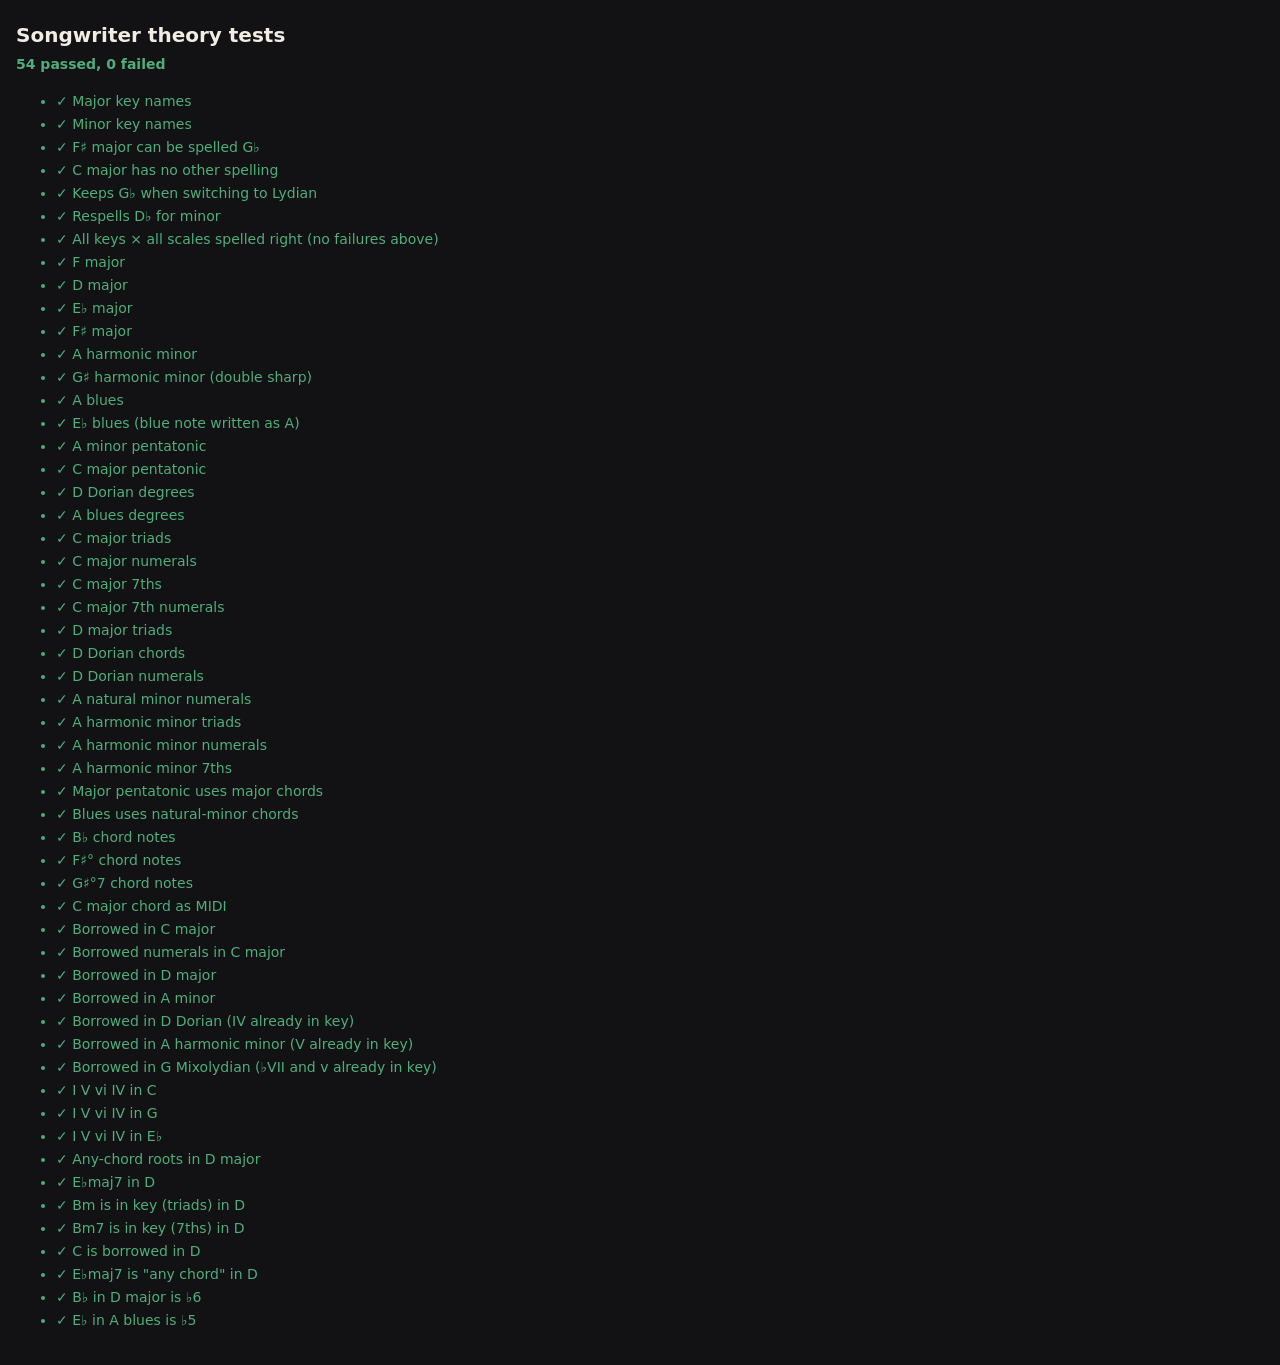
==== tests.html @ 05d2da49 "Songwriter 0.1 Co-Authored-By: Claude Opus 5.5 <noreply@anthropic.com>" ====
<!doctype html>
<html lang="en">
<head>
  <meta charset="utf-8">
  <meta name="viewport" content="width=device-width, initial-scale=1">
  <title>Songwriter tests</title>
  <style>
    body { margin: 0; padding: 20px 16px; background: #121214; color: #f1ede4; font: 14px/1.5 system-ui, sans-serif; }
    h1 { font-size: 20px; margin: 0 0 4px; }
    .summary { margin: 0 0 16px; font-weight: 600; }
    .pass { color: #4fae7a; } .fail { color: #d9704a; }
    li { margin: 2px 0; } code { color: #8f8a83; }
  </style>
</head>
<body>
  <h1>Songwriter theory tests</h1>
  <p class="summary" id="summary"></p>
  <ul id="list"></ul>
  <script src="theory.js"></script>
  <script src="tests.js"></script>
  <script>
    var results = SW.runTests();
    var failed = results.filter(function (r) { return !r.ok; }).length;
    var summary = document.getElementById('summary');
    summary.textContent = (results.length - failed) + ' passed, ' + failed + ' failed';
    summary.className = 'summary ' + (failed ? 'fail' : 'pass');
    document.getElementById('list').innerHTML = results.map(function (r) {
      return '<li class="' + (r.ok ? 'pass' : 'fail') + '">' + (r.ok ? '✓ ' : '✗ ') + r.name +
        (r.ok ? '' : '<br><code>got ' + JSON.stringify(r.got) + ', wanted ' + JSON.stringify(r.want) + '</code>') + '</li>';
    }).join('');
  </script>
</body>
</html>
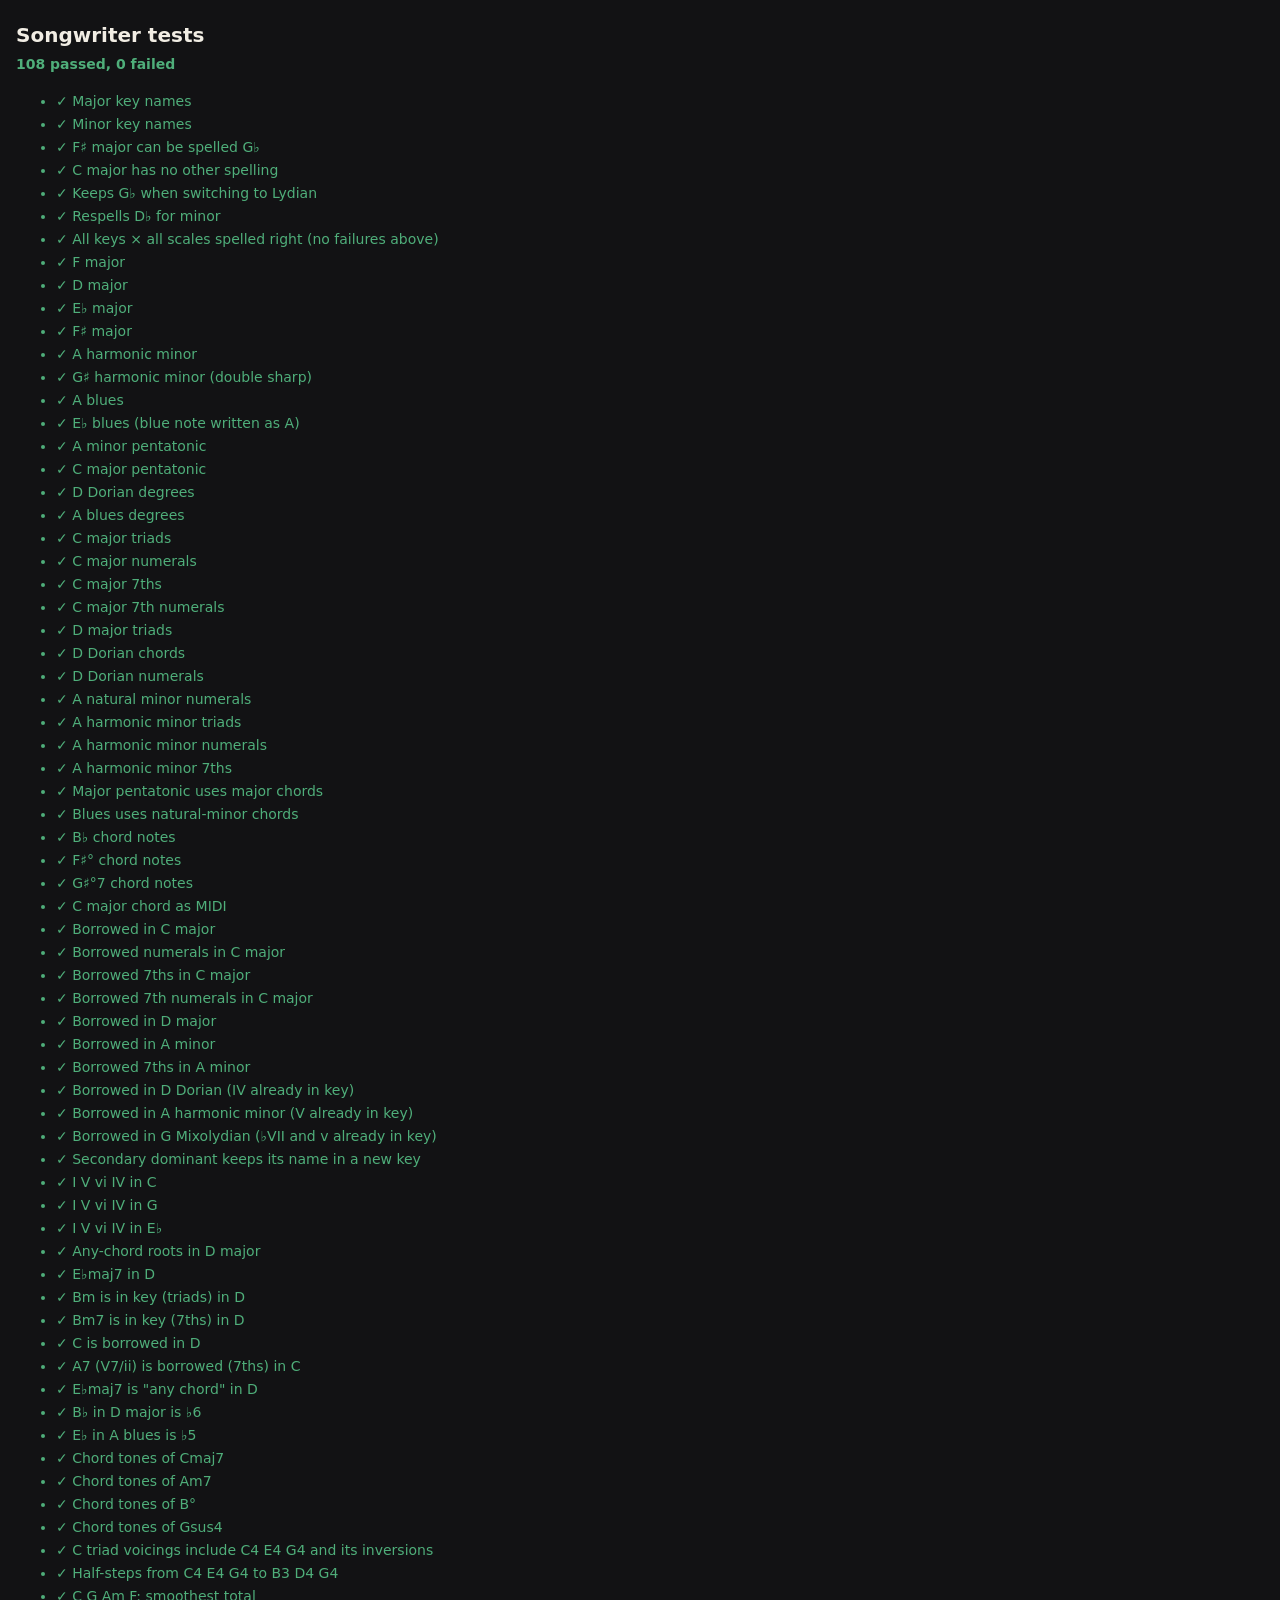
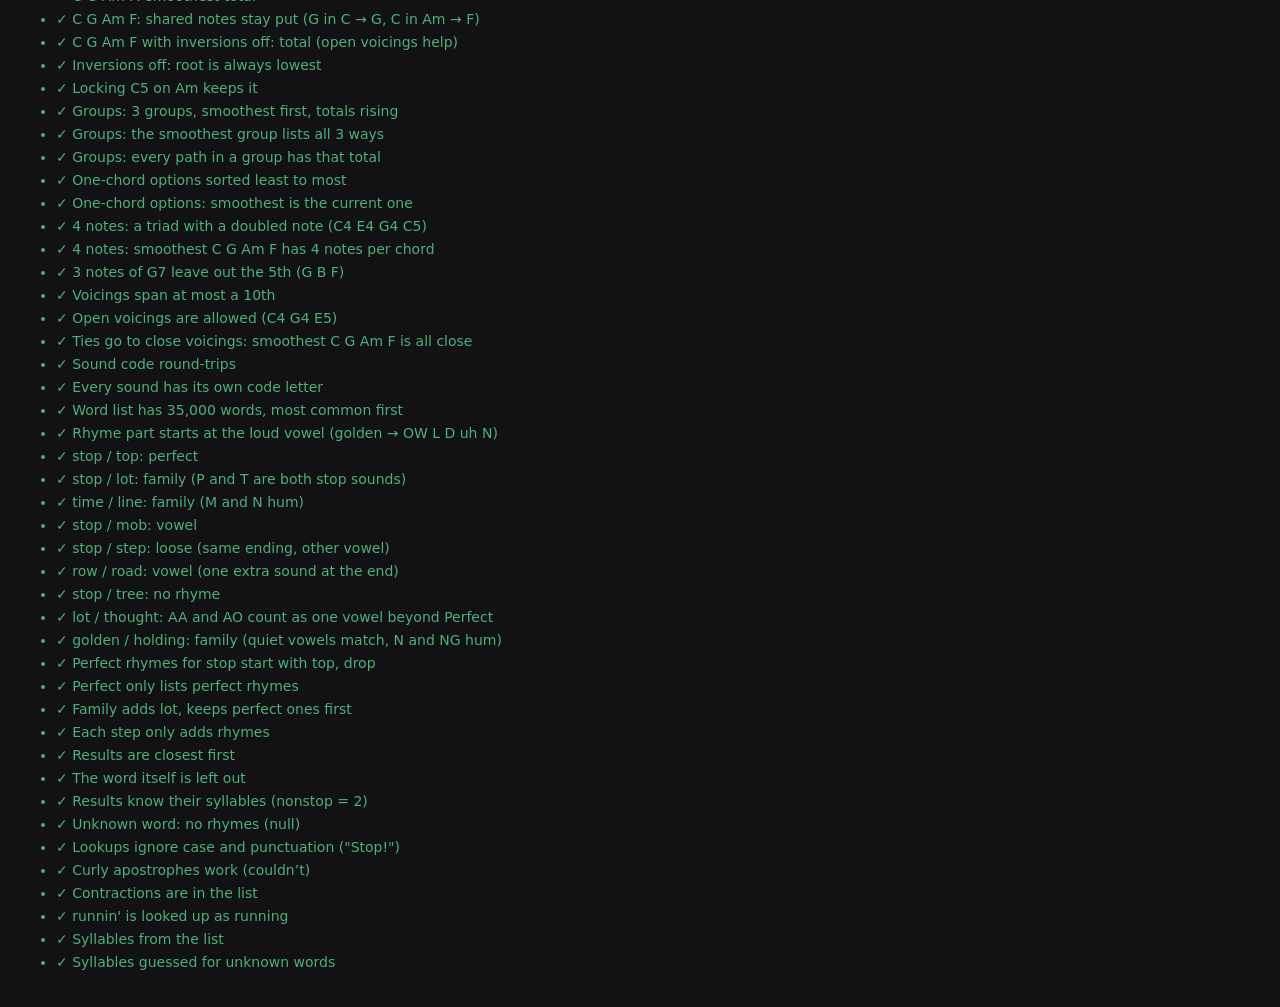
==== commit 939795c5: "1.0-beta4: Chords | Lyrics tabs, Find rhymes with Strictness slider Co-Authored-By: Claude Opus 5.5 " ====
--- a/tests.html
+++ b/tests.html
@@ -13,10 +13,12 @@
   </style>
 </head>
 <body>
-  <h1>Songwriter theory tests</h1>
+  <h1>Songwriter tests</h1>
   <p class="summary" id="summary"></p>
   <ul id="list"></ul>
   <script src="theory.js"></script>
+  <script src="words.js"></script>
+  <script src="rhymes.js"></script>
   <script src="tests.js"></script>
   <script>
     var results = SW.runTests();
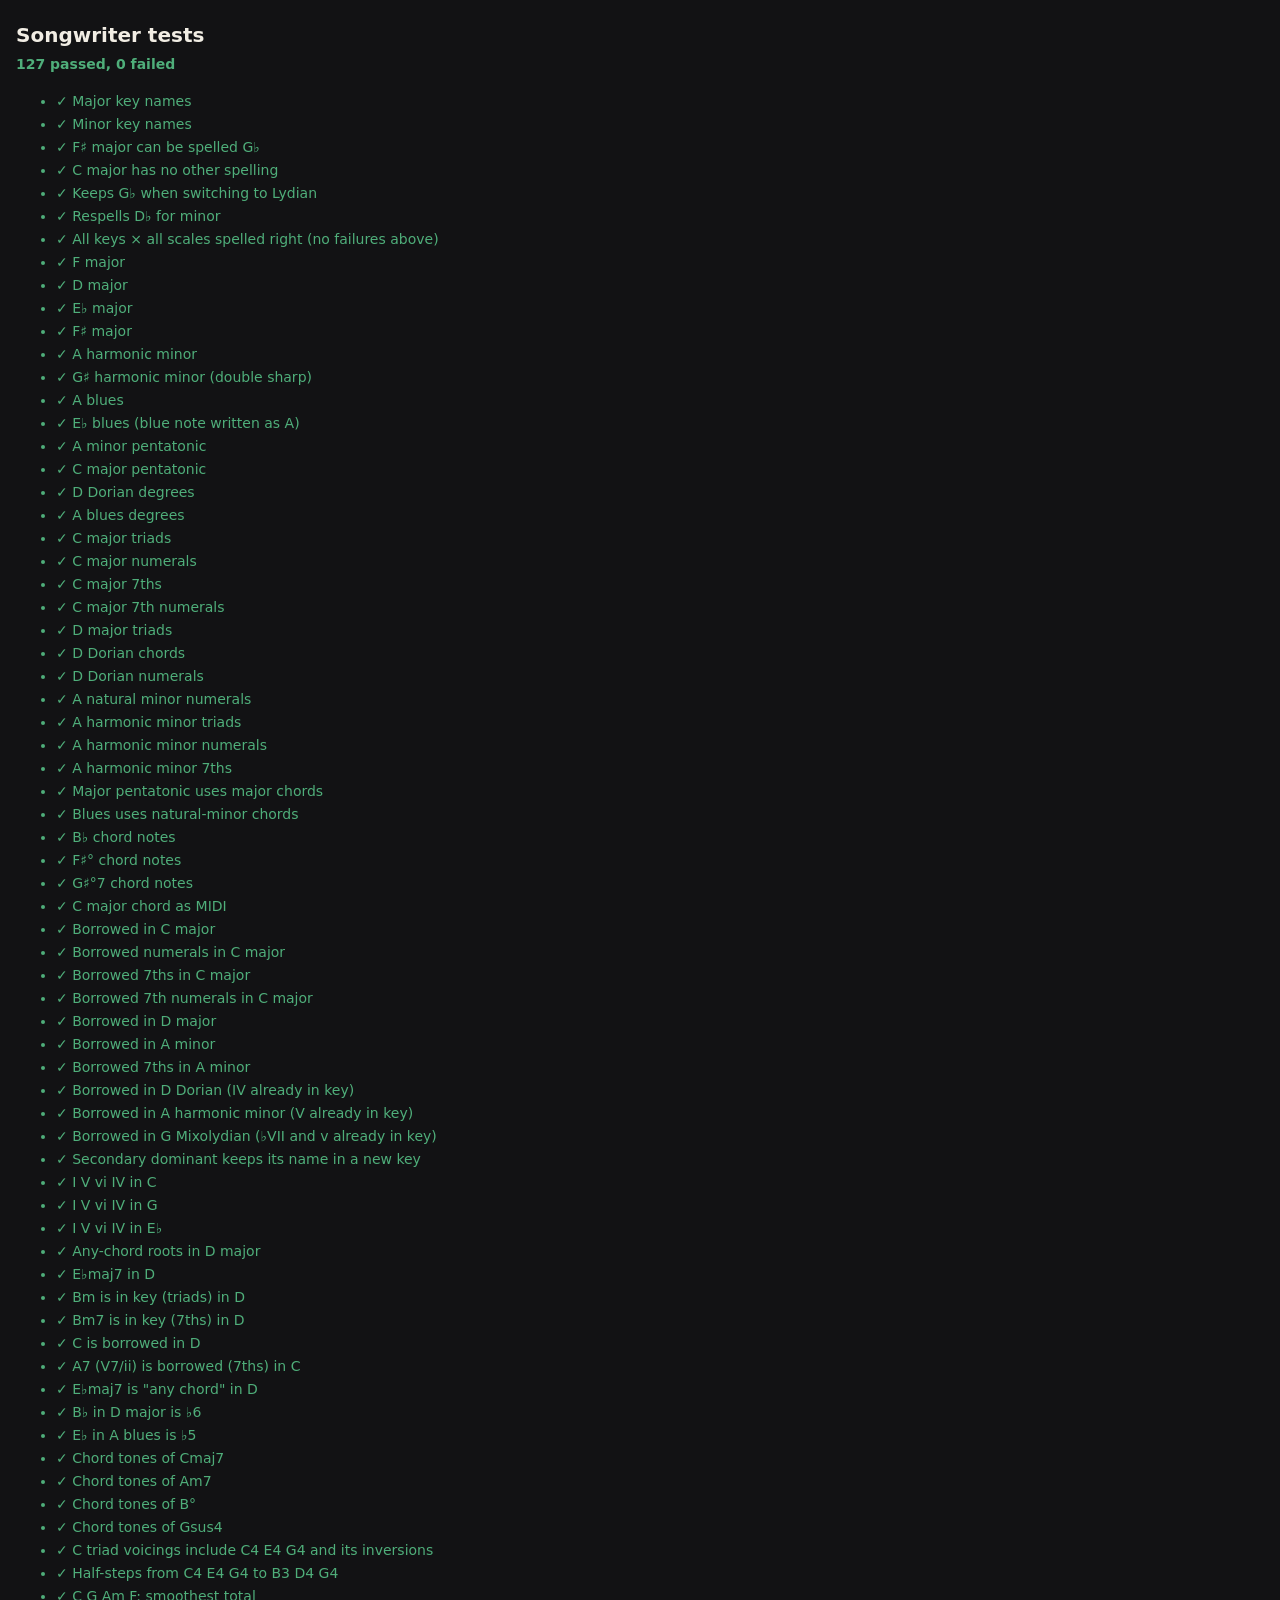
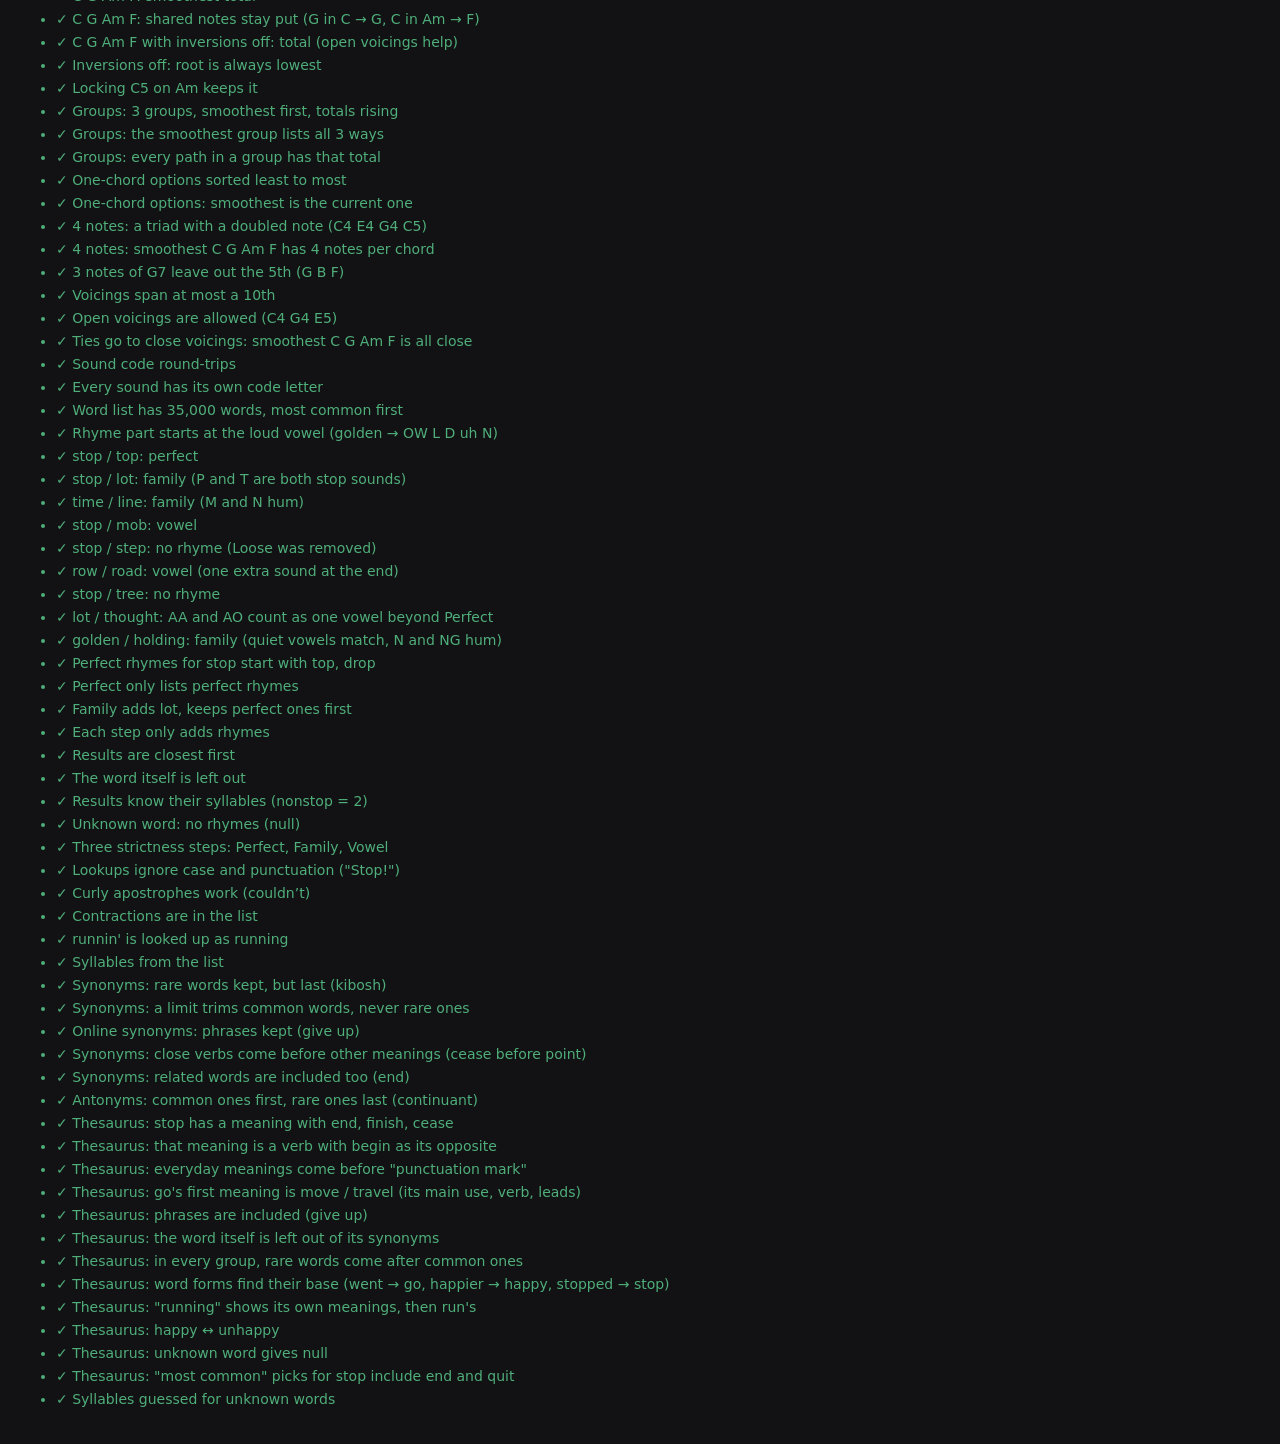
==== commit ce22f1f1: "1.0-beta7: offline thesaurus grouped by meaning, phrases back Co-Authored-By: Claude Opus 5.5 <norep" ====
--- a/tests.html
+++ b/tests.html
@@ -18,6 +18,7 @@
   <ul id="list"></ul>
   <script src="theory.js"></script>
   <script src="words.js"></script>
+  <script src="thesaurus.js"></script>
   <script src="rhymes.js"></script>
   <script src="tests.js"></script>
   <script>
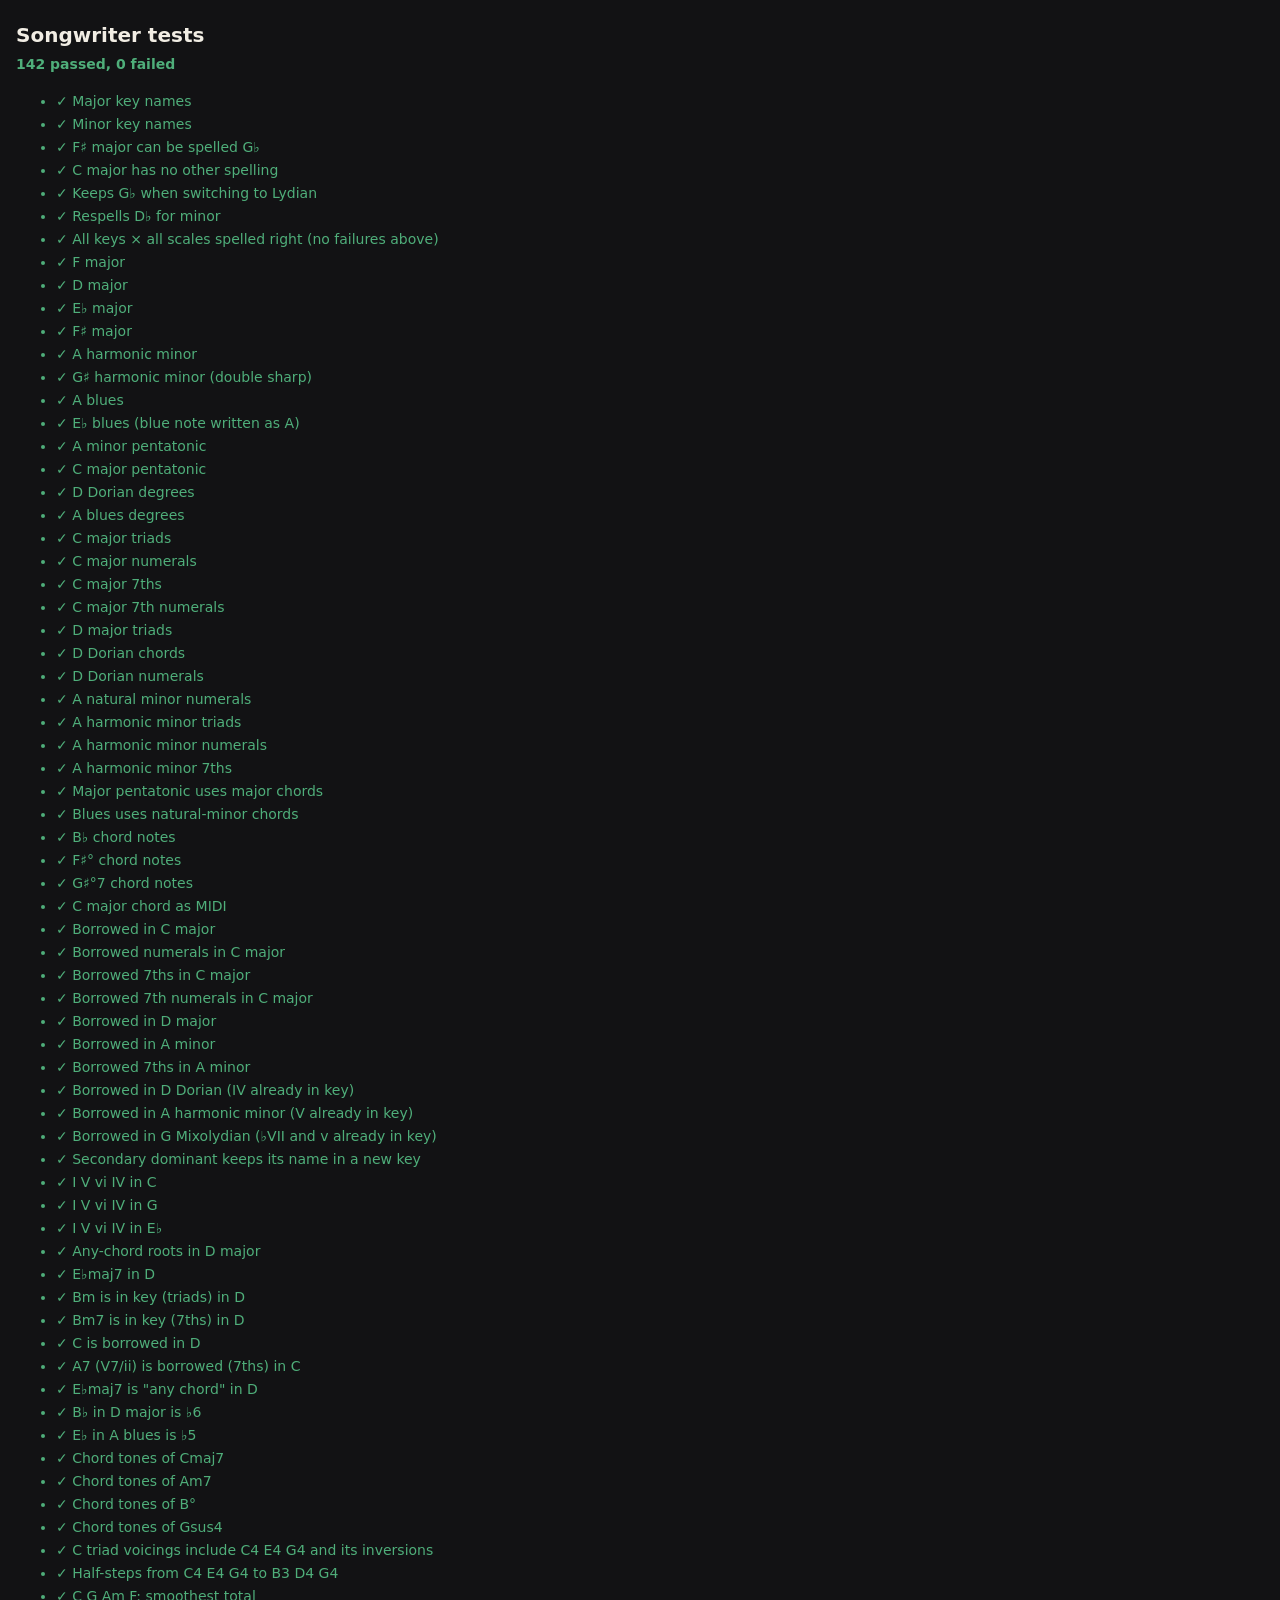
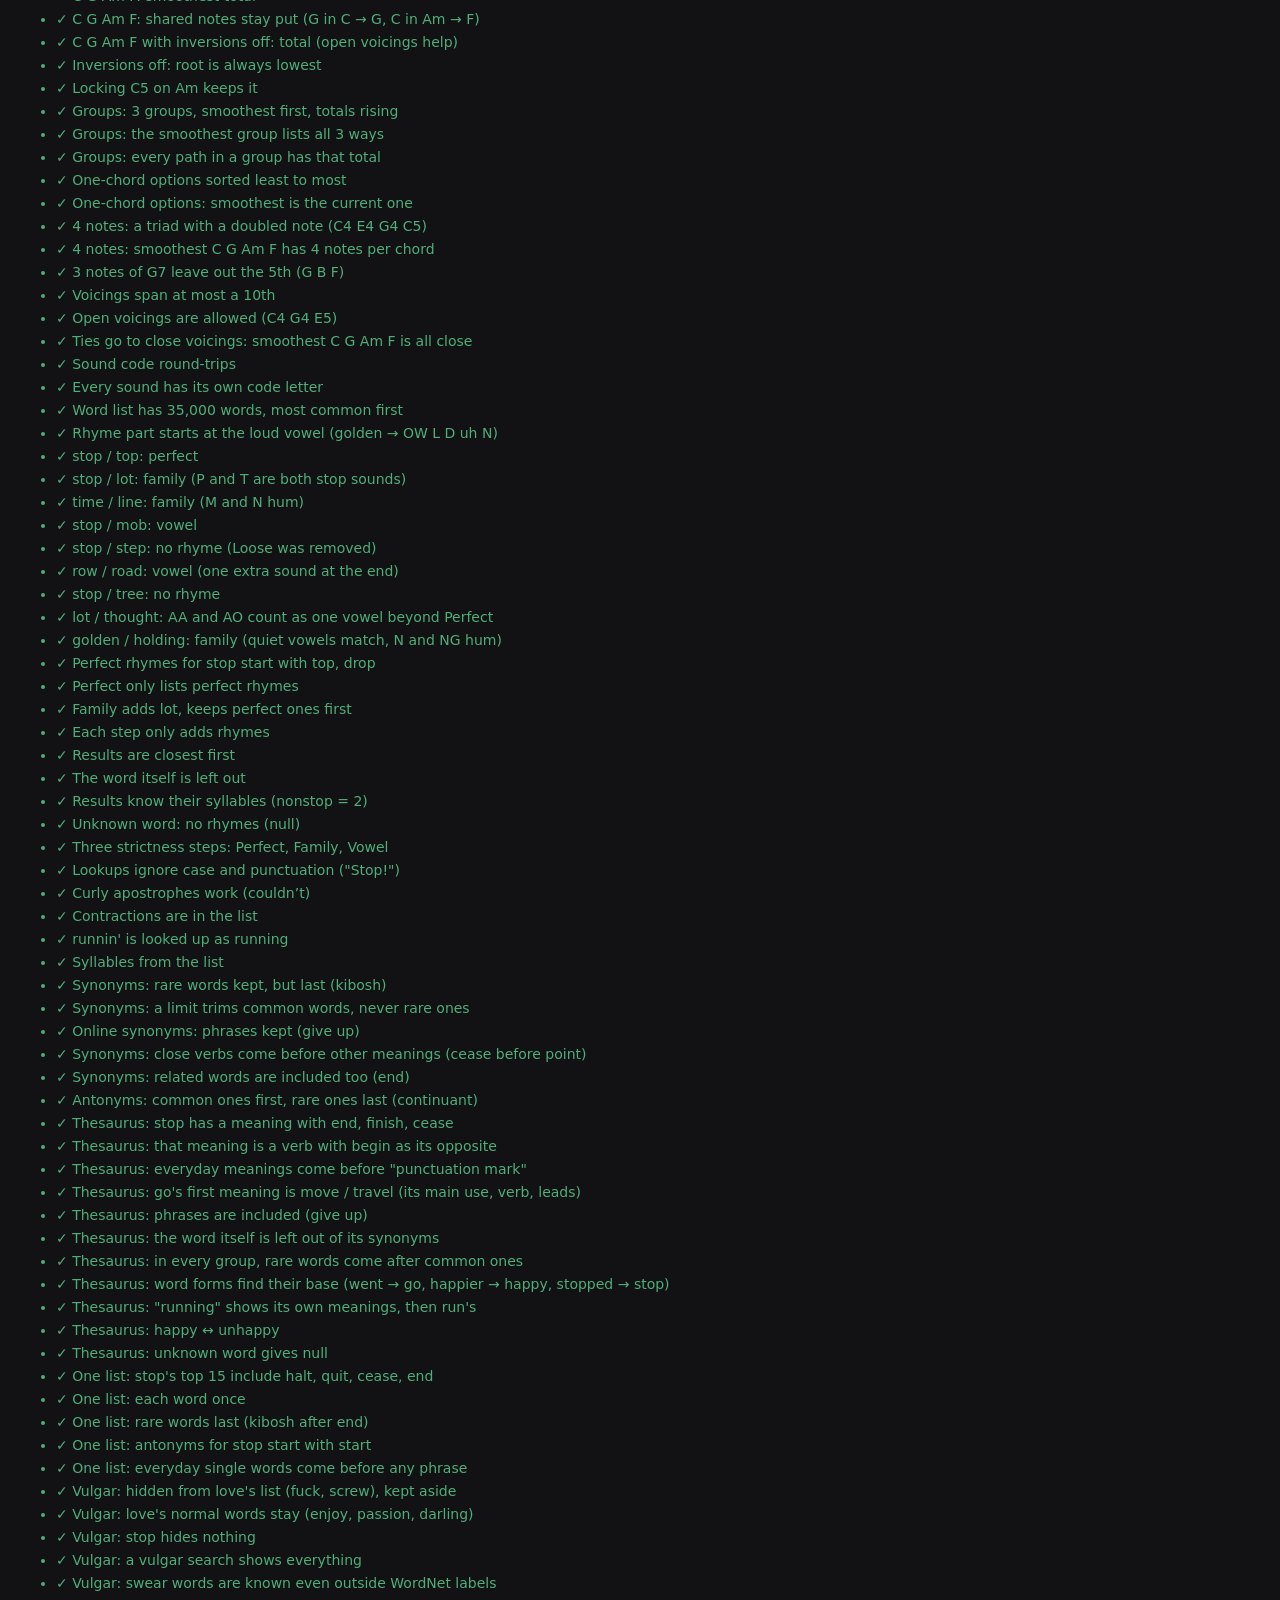
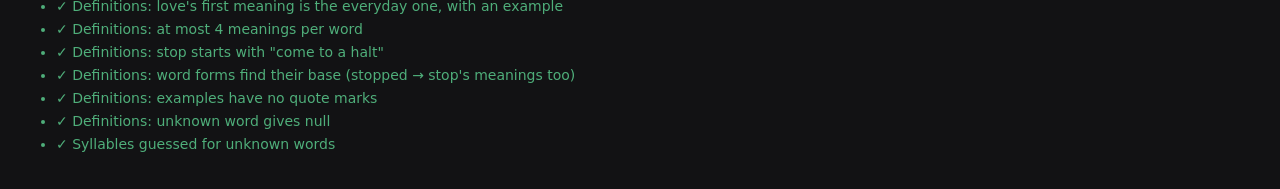
==== commit 366f0c46: "1.0-beta10: Meaning tab with offline definitions Co-Authored-By: Claude Opus 5.5 <noreply@anthropic." ====
--- a/tests.html
+++ b/tests.html
@@ -19,6 +19,7 @@
   <script src="theory.js"></script>
   <script src="words.js"></script>
   <script src="thesaurus.js"></script>
+  <script src="definitions.js"></script>
   <script src="rhymes.js"></script>
   <script src="tests.js"></script>
   <script>
